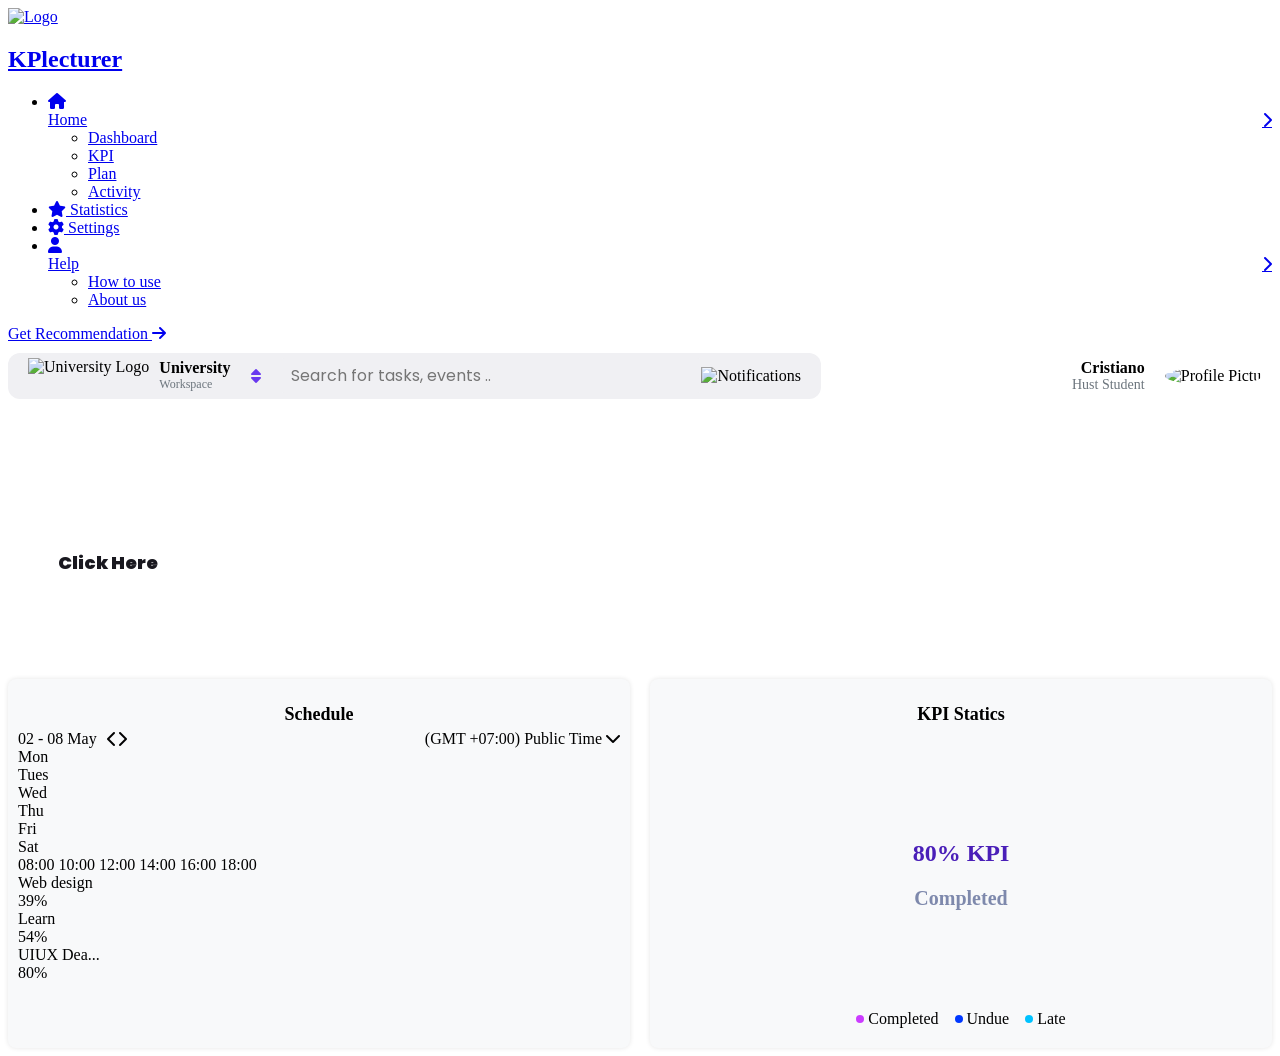
==== index.html @ 3fbd0cea "fix merge" ====
<!DOCTYPE html>
<html lang="en">
<head>
    <meta charset="UTF-8">
    <meta name="viewport" content="width=device-width, initial-scale=1.0">
    <title>KPlecturer</title>
    <link rel="stylesheet" href="main.css">
    <link rel="stylesheet" href="header.css">
    <link rel="stylesheet" href="sidebar.css">
    <link rel="stylesheet" href="schedule.css">
    <link rel="stylesheet" href="home.css">
    <link rel="stylesheet" href="https://fonts.googleapis.com/css?family=Poppins">
    <link rel="stylesheet" href="https://cdnjs.cloudflare.com/ajax/libs/font-awesome/6.0.0-beta3/css/all.min.css">  
</head>
<body>
    <div class="container">
        <div id="sidebar-container"> 
            <div id="sidebar">
                <a class="sidebar-header" href="/index.html">
                    <img src="image/logo.png" alt="Logo" class="logo">
                    <h2>KPlecturer</h2>
                </a>
                <ul class="sidebar-menu">
                    <li>
                        <a href="#">
                            <i class="fas fa-home" ></i>
                            <div style="display: flex; width: 100%; justify-content:space-between; align-items:center;">
                                Home
                                <i class="fas fa-chevron-right chevron-icon"></i>
                            </div>
                        </a>
                        <ul class="submenu">
                            <li><a href="index.html" class="menu-active">Dashboard</a></li>
                            <li><a href="kpilist.html">KPI</a></li>
                            <li><a href="plan.html">Plan</a></li>
                            <li><a href="activitylist.html">Activity</a></li>
                        </ul>
                    </li>
                    <li>
                        <a href="statistics.html">
                            <i class="fas fa-star"></i>
                            Statistics
                        </a>
                    </li>
                    <li>
                        <a href="setting.html">
                            <i class="fas fa-cog"></i>
                            Settings
                        </a>
                    </li>
                    <li>
                        <a href="#">
                            <i class="fas fa-user"></i>
                            <div style="width:100%; display:flex; justify-content:space-between; align-items:center;">
                                Help
                                <i class="fas fa-chevron-right chevron-icon"></i>
                            </div>
                        </a>
                        <ul class="submenu">
                            <li><a href="howtouse.html">How to use</a></li>
                            <li><a href="aboutus.html">About us</a></li>
                        </ul>
                    </li>
                </ul>
                <div class="sidebar-footer">
                    <a href="recomendation.html" class="btn-recommendation">Get Recommendation <i class="fas fa-arrow-right"></i></a>
                </div>
            </div>        
        </div>
        <div class="dashboard"> 
            <div id="header-container">
                <div class="header">
                    <div class="sidebar-toggle">
                        <i class="fa-solid fa-bars menu-icon" onclick="toggleSidebar()"></i>
                    </div>
                    <div class="search-bar">
                        <div class="logo-section">
                            <img src="image/Logo_Đại_học_Bách_Khoa_Hà_Nội.svg" alt="University Logo" class="logo">
                            <div style="display:flex; flex-direction: column; margin-right:16px;">
                                <span class="workspace">University</span>
                                <span class="separator">Workspace</span>
                            </div>
                            <i class="fa-solid fa-sort sort-icon"></i>
                        </div>
                        <div class="search-section">
                            <input type="text" class="search-input" placeholder="Search for tasks, events ..">
                        </div>
                        <div class="notification-section noti-dropdown">
                            <img src="image/notification-badge.svg" alt="Notifications" class="notification-icon noti-dropdown-btn">
                            <div class="noti-dropdown-content">
                                <a href="#">You have 2 tasks that are about to be late</a>
                                <a href="#">Congratulations, you have completed all your work today</a>
                                <a href="#">You haven't made plans for next week, make it now</a>
                                <a href="#" style="text-align:center">View all notifications</a>
                            </div>
                        </div>
                    </div>
                    <div class="account-section">
                        <div style="display:flex; flex-direction: column;">
                            <span class="account-name">Cristiano</span>
                            <span class="account-settings">Hust Student</span>
                        </div>
                        <div class="user-dropdown">
                            <img src="image/user-logo.jpg" alt="Profile Picture" class="profile-picture user-dropbtn">
                            <div class="user-dropdown-content">
                                <a href="setting.html">
                                    <i class="fa-solid fa-user"></i>
                                    Profile Settings
                                </a>
                                <a href="login.html">
                                    <i class="fa-solid fa-arrow-right-from-bracket"></i>                                    Log Out
                                </a>
                              </div>
                        </div>
                    </div>
                </div>            
            </div>
            <div class="banner">
                <h2>Don't know where to start with?</h2>
                <h2>We can help you</h2>
                <a href="howtouse.html" style="text-decoration: none;"><button>Click Here</button></a>
            </div>
            <div class="stats">
                <div class="schedule">
                    <div style="font-size:18px; font-weight:700; margin:5px 0; width:100%; text-align:center;">Schedule</div>
                    <div class="calendar-container">
                        <div style="display:flex; justify-content:space-between;">
                            <div class="date-range" style="display:flex; align-items:center ">
                                <span style="margin-right: 10px">02 - 08 May</span>
                                <i class="fas fa-chevron-left"></i>
                                <i class="fas fa-chevron-right"></i>
                            </div>
                            <div>
                                <span class="timezone">(GMT +07:00) Public Time</span>
                                <i class="fas fa-chevron-down"></i>
                            </div>
                        </div>
                        <div class="calendar-header">
                            <div class="day-header">
                                <span class="day-name">Mon</span>
                              </div>                      
                              <div class="day-header">
                                <span class="day-name">Tues</span>
                              </div>
                              <div class="day-header">
                                <span class="day-name">Wed</span>
                              </div>
                              <div class="day-header">
                                <span class="day-name">Thu</span>
                              </div>
                              <div class="day-header">
                                <span class="day-name">Fri</span>
                              </div>
                              <div class="day-header">
                                <span class="day-name">Sat</span>
                              </div> 
                        </div>
                        <div style="display:flex">
                            <div class="time-slot">
                                <span>08:00</span>
                                <span>10:00</span>
                                <span>12:00</span>
                                <span>14:00</span>
                                <span>16:00</span>
                                <span>18:00</span>
                            </div>              
                            <div class="grid">
                                <div class="grid-line"></div>
                                <div class="grid-line"></div>
                                <div class="grid-line"></div>
                                <div class="grid-line"></div>
                                <div class="grid-line"></div>
                                <div class="grid-line"></div>
                                <div class="grid-line"></div>
                                <div class="grid-line"></div>
                                <div class="grid-line"></div>
                                <div class="grid-line"></div>
                                <div class="grid-line"></div>
                                <div class="grid-line"></div>
                                <div class="grid-line"></div>
                                <div class="grid-line"></div>
                                <div class="grid-line"></div>
                                <div class="grid-line"></div>
                                <div class="grid-line"></div>
                                <div class="grid-line"></div>
                                <div class="grid-line"></div>
                                <div class="grid-line"></div>
                                <div class="grid-line"></div>
                                <div class="grid-line"></div>
                                <div class="grid-line"></div>
                                <div class="grid-line"></div>
                                <div class="grid-line"></div>
                                <div class="grid-line"></div>
                                <div class="grid-line"></div>
                                <div class="grid-line"></div>
                                <div class="grid-line"></div>
                                <div class="grid-line"></div>
                                <div class="grid-line"></div>
                                <div class="grid-line"></div>
                                <div class="grid-line"></div>
                                <div class="grid-line"></div>
                                <div class="grid-line"></div>
                                <div class="grid-line"></div>
                            </div>          
                        </div>
                      </div>     
                      <div class=task1>
                        <div class="task1-background"></div>
                        <div class=task1-background2>
                          <div class="e638_2909"></div>
                          <span  class="task1-title">Web design </span>
                          <div class="e638_2911"></div>
                        </div>
                        <div class=e638_2912>
                          <div class="e638_2913"></div><span  class="task1-title2">39%</span>
                        </div>
                      </div>
                      <div class=task2>
                        <div class="e638_2917"></div>
                        <div class=e638_2918>
                          <div class="e638_2919"></div><span  class="e638_2920">Learn</span>
                          <div class="e638_2921"></div>
                        </div>
                        <div class=e638_2922>
                          <div class="e638_2923"></div><span  class="e638_2924">54%</span>
                        </div>
                      </div>
                      <div class=task3>
                        <div class="e638_2891"></div>
                        <div class=e638_2892>
                          <div class="e638_2893"></div><span  class="e638_2894">UIUX Dea...</span>
                          <div class="e638_2895"></div>
                        </div>
                        <div class=e638_2896>
                          <div class="e638_2897"></div><span  class="e638_2898">80%</span>
                        </div>    
                      </div>             
                </div>
                <div class="kpi-stats">
                    <div style="font-size:18px; font-weight:700; margin:5px 0;">KPI Statics</div>
                    <div class="kpi-circle">
                        <span>80% KPI</span>
                        <p>Completed</p>
                    </div>
                    <div style="display: flex; justify-content:space-around; margin-top:20px;">
                        <div style="display: flex; align-items: center; margin-right:16px;">
                            <div style="width:8px; height:8px; background-color:#cb3cff; border-radius:8px; margin-right:4px;"></div>
                            Completed
                        </div>
                        <div style="display: flex; align-items: center; margin-right:16px;">
                            <div style="width:8px; height:8px; background-color:#0038ff; border-radius:8px; margin-right:4px;"></div>
                            Undue
                        </div>
                        <div style="display: flex; align-items: center;">
                            <div style="width:8px; height:8px; background-color:#00c2ff; border-radius:8px; margin-right:4px;"></div>
                            Late
                        </div>
                    </div>
                </div>
            </div>
        </div>
    </div>

    <script src="sidebar.js"></script>
</body>
</html>
---- header.css ----
.header {
    display: flex;
    align-items: center;
    justify-content: space-between;
    padding: 10px 0;
    width: 100%; /* Chiếm toàn bộ chiều rộng */
    top: 0; /* Đặt header ở phía trên */
    left: 0; /* Đặt header ở bên trái */
    z-index: 1000; /* Đảm bảo header luôn ở trên cùng */
    background: white; /* Nền trắng */
    transition: all 0.3s ease; /* Hiệu ứng chuyển đổi mượt mà */
}


.search-bar {
    background-color: #f0f0f3;
    display: flex;
    align-items: center;
    padding: 5px 20px;
    border-radius: 12px;
    
}

.logo-section, .search-section, .notification-section, .account-section {
    display: flex;
    align-items: center;
}

.logo-section {
    margin-right: 20px;
}

.account-section{
    width: 200px;
    display: flex;
    align-items: center;
    justify-content: end;
    white-space: nowrap; /* Đảm bảo không bị tràn chữ */
    gap: 10px; /* Thêm khoảng cách giữa các phần tử */
}

.logo {
    height: 36px;
    margin-right: 10px;
}

.workspace {
    font-size: 16px;
    font-weight: bold;
    margin-right: 5px;
}

.separator {
    font-size: 12px;
    color: #6c757d;
}

.search-input {
    width: 400px;
    padding: 5px 10px;
    font-size: 16px;
    border: none;
    border-radius: 4px;
    background-color: #f0f0f3;
    margin-bottom: 0;
    margin-top: 0;
    font-family: poppins;
    box-sizing: content-box;
}

.search-input:focus {
    outline: none;
}

.notification-icon {
    height: 24px;
}

.profile-picture {
    height: 40px;
    width: 40px;
    border-radius: 50%;
    margin: 0 10px;
}

.account-name {
    display: flex;
    font-size: 16px;
    font-weight: bold;
    justify-content: end;
}

.account-settings {
    display: flex;
    font-size: 14px;
    color: #6c757d;
    justify-content: end;
}

.sort-icon {
   color: #6938ef;
}

.noti-dropbtn {
    cursor: pointer;
}

.noti-dropdown {
    position: relative;
    display: inline-block;
}

.noti-dropdown-content {
    display: none;
    position: absolute;
    top: 25px;
    background-color: #f9f9f9;
    min-width: 300px;
    box-shadow: 0px 8px 16px 0px rgba(0,0,0,0.2);
    z-index: 1;
    border-radius: 8px;
}

.noti-dropdown-content a {
    color: black;
    padding: 12px 16px;
    text-decoration: none;
    display: block;
    border-bottom: 1px solid #dcdcdc;
}

.noti-dropdown-content a:hover {
    background-color: #f1f1f1;
}

.noti-dropdown:hover .noti-dropdown-content {
    display: block;
}

.user-dropbtn {
    cursor: pointer;
}

.user-dropdown {
    position: relative;
    display: inline-block;
}

.user-dropdown-content {
    display: none;
    position: absolute;
    top: 44px;
    right: 0px;
    background-color: #f9f9f9;
    min-width: 200px;
    box-shadow: 0px 8px 16px 0px rgba(0,0,0,0.2);
    z-index: 1;
    border-radius: 8px;
}

.user-dropdown-content a {
    color: black;
    padding: 12px 16px;
    text-decoration: none;
    display: block;
    border-bottom: 1px solid #dcdcdc;
}

.user-dropdown-content a:hover {
    background-color: #f1f1f1;
}

.user-dropdown:hover .user-dropdown-content {
    display: block;
}
/* Media Queries for Responsive Design */
@media (max-width: 1200px) {
    .search-input {
        width: 300px; /* Thu gọn search bar khi màn hình nhỏ hơn 1200px */
    }
}

@media (max-width: 992px) {
    .search-input {
        width: 230px; /* Thu gọn search bar khi màn hình nhỏ hơn 992px */
    }
}

@media (max-width: 768px) {
    .search-input {
        width: 150px; /* Thu gọn search bar khi màn hình nhỏ hơn 768px */
    }

}
    @media (max-width: 600px) {
        .search-input {
            width: 100px; /* Thu gọn search bar khi màn hình nhỏ hơn 768px */
        }

    .header {
        padding: 5px 10px; /* Thu gọn padding header khi màn hình nhỏ hơn 768px */
    }

}
---- home.css ----
.banner {
    background-image: url('https://github.com/yuherus/uiux/blob/master/image/banner.png?raw=true');
    height: 150px;
    color: #fff;
    padding: 20px;
    border-radius: 8px;
    margin-top: 20px;
}
.banner h2 {
    margin: 0;
    font-size: 24px;
}

.banner button {
    display: flex;
    align-items: center;
    justify-content: center;
    width: 160px;
    height: 40px;
    margin-top: 40px;
    background-color: #fff;
    color: #19181f;
    border: none;
    padding: 10px 20px;
    border-radius: 4px;
    cursor: pointer;
    font-size: 18px;
    font-weight: 900;
    font-family: poppins;
}

.banner button:hover {
    background-color: #e9e9e9;
    color: #4a1fb8;
}

.stats {
    display: flex;
    margin-top: 20px;
    width: 100%;
    margin-top: 50px;
}

.schedule,
.kpi-stats {
    flex: 1;
    margin-right: 20px;
    margin-top: 10px;
    padding: 20px 10px;
    background-color: #f8f9fa;
    border-radius: 8px;
    box-shadow: 0 0 5px rgba(0, 0, 0, 0.1);
    transition: transform 0.3s ease, box-shadow 0.3s ease;
}

.schedule:hover,
.kpi-stats:hover {
    transform: translateY(-10px);
    box-shadow: 0 5px 10px rgba(0, 0, 0, 0.2);
}

.schedule {
    position: relative;
}

.kpi-stats {
    display: flex;
    flex-direction: column;
    margin-right: 0;
    justify-content: start;
    align-items: center;
}

.kpi-circle {
    width: 240px;
    height: 240px;
    background-image: url(image/kpi-chart.png);
    text-align: center;
    margin-top: 20px;
    display: flex;
    flex-direction: column;
    justify-content: center;
    align-items: center;
}

.kpi-circle span {
    padding-top: 30px;
    font-size: 24px;
    font-weight: bold;
    color: #4a1fb8;
}

.kpi-circle p {
    font-size: 20px;
    font-weight: 600;
    color: #7e89ac;
}

@media(max-width: 1024px) and (min-width: 768px) {
    .dashboard {
        margin-right: -20px;
    }

    .banner {
        border-radius: 4px;
        height: fit-content;
        font-size: 16px;
        margin-left: 10px;


    }

    .button {
        width: 80px;
        height: 25px;
        font-size: 14px;
        margin: top -50px;
        ;

    }

    .stats {
        flex-direction: column;
    }

    .schedule,
    .kpi-stats {
        padding: 10px 20px;
        margin: 10px;
    }
    .kpi-stats{
        margin-top: 50px;
    }

    .schedule {
        align-content: center;
    }

    .task1 {
        left: 79px;
    }

    .task3 {

        left: 273px;
        top: 300px;
    }

    .calendar-header {
        width: 68%;
    }
}

@media(max-width: 768px) {
    .dashboard {
        margin-right: 20px;
    }
    .banner {
       border-radius: 4px;
        font-size: 16px;
        margin-left: 30px;
       

    }

    .banner button {
        display: flex;
        align-items: center;
        justify-content: center;
        width: 160px;
        height: 40px;
        margin: 0px;
        background-color: #fff;
        color: #19181f;
        border: none;
        padding: 10px 20px;
        border-radius: 4px;
        cursor: pointer;
        font-size: 18px;
        font-weight: 900;
        font-family: poppins;

    }

    .stats {
        flex-direction: column;
    }

    .schedule,
    .kpi-stats {
        width: 100%;
        margin-left: 30px;

    }

    .schedule {
        align-content: center;
    }

    .task1 {
        left: 79px;
    }

    .task3 {

        left: 255px;
        top: 300px;
    }

    .calendar-header {
        width: 80%;
    }
}
@media screen and (max-width: 768px) {
   
    .dashboard {
        margin-left: 30px;
        width: 100%;
        padding-right: 30px;
    }
 
    #sidebar-container {
        display: none;
    }
   
    .search-bar {
        display: flex;
        justify-content: space-between;
        align-items: center;
    }
    .menu-icon {
        width: 30px;
        height: 30px;
        cursor: pointer;
    }

    .sidebar-toggle {
        margin-right: 20px;
    }

}
@media screen and (min-width: 768px) {
    .sidebar-toggle {
        display: none;
    }
}
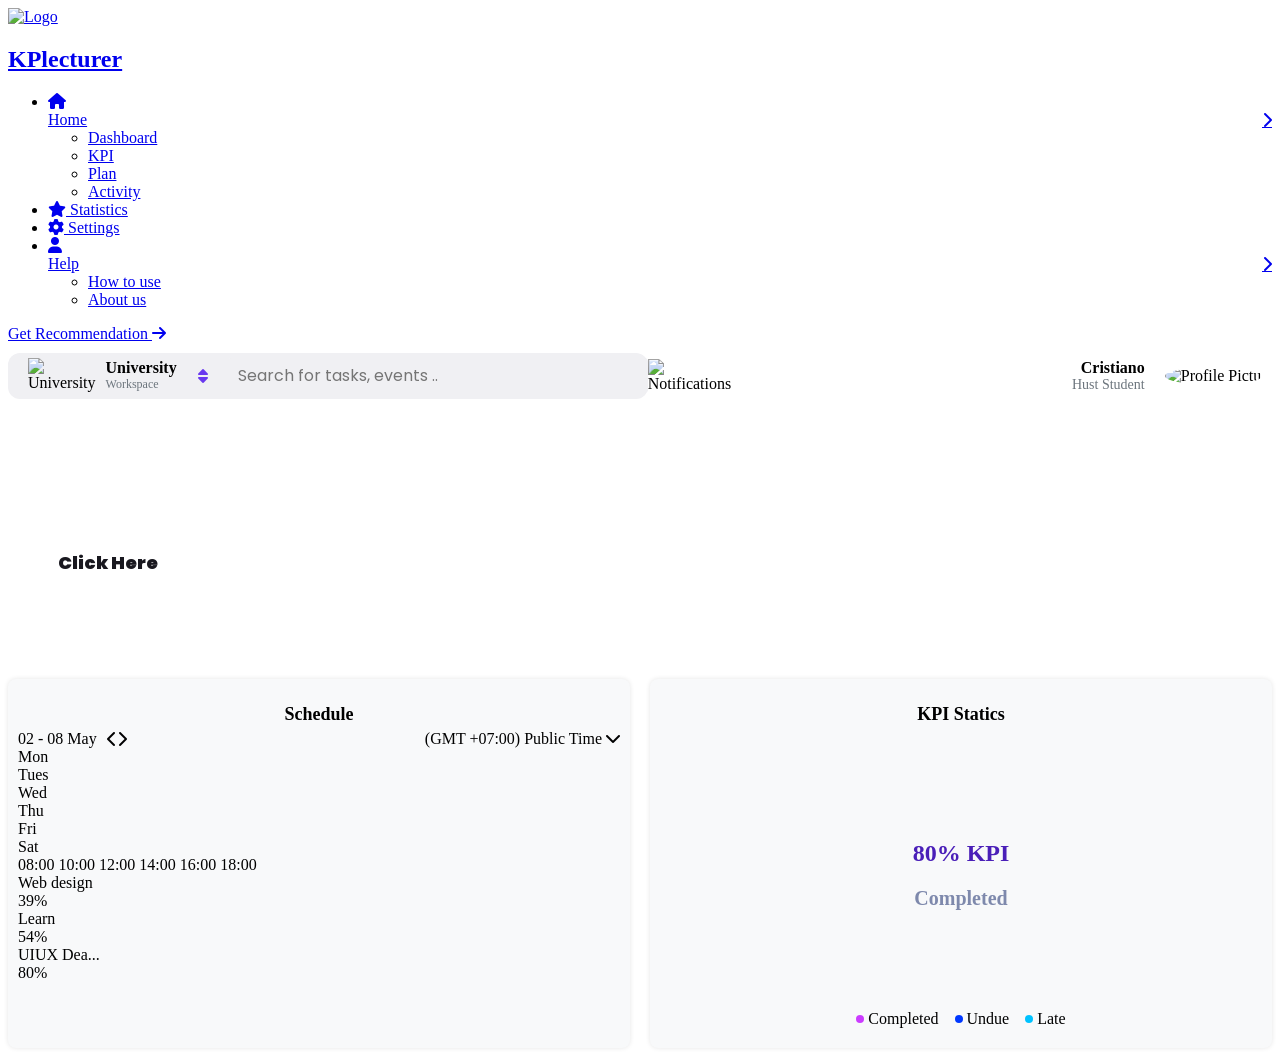
==== commit f7b7a3da: "fix conflict" ====
--- a/index.html
+++ b/index.html
@@ -86,12 +86,32 @@
                             <input type="text" class="search-input" placeholder="Search for tasks, events ..">
                         </div>
                         <div class="notification-section noti-dropdown">
-                            <img src="image/notification-badge.svg" alt="Notifications" class="notification-icon noti-dropdown-btn">
+                            <img src="image/notification-badge.svg" alt="Notifications"
+                                class="notification-icon noti-dropdown-btn">
                             <div class="noti-dropdown-content">
-                                <a href="#">You have 2 tasks that are about to be late</a>
-                                <a href="#">Congratulations, you have completed all your work today</a>
-                                <a href="#">You haven't made plans for next week, make it now</a>
-                                <a href="#" style="text-align:center">View all notifications</a>
+                                <div class="noti-item">
+                                    <span class="noti-icon">🕒</span>
+                                    <div class="noti-text">
+                                        <strong>Hi! It's KPIecture.</strong>
+                                        <p>You're running late. Finish your Coding activity before it's too late!</p>
+                                    </div>
+                                </div>
+                                <div class="noti-item">
+                                    <span class="noti-icon">⏳</span>
+                                    <div class="noti-text">
+                                        <strong>Hi! It's KPIecture.</strong>
+                                        <p>You just have 1 hour to make your Prepare Text Book done before you're left
+                                            behind!</p>
+                                    </div>
+                                </div>
+                                <div class="noti-item">
+                                    <span class="noti-icon">⏳</span>
+                                    <div class="noti-text">
+                                        <strong>Hi! It's KPIecture.</strong>
+                                        <p>Time's up! Complete your Assistance task now to reach KPI goal!</p>
+                                    </div>
+                                </div>
+                                <a href="#" class="view-all">View all notifications</a>
                             </div>
                         </div>
                     </div>
--- a/header.css
+++ b/header.css
@@ -18,7 +18,9 @@
     align-items: center;
     padding: 5px 20px;
     border-radius: 12px;
-    
+    width:600px;
+
+
 }
 
 .logo-section, .search-section, .notification-section, .account-section {
@@ -173,6 +175,73 @@
 .user-dropdown:hover .user-dropdown-content {
     display: block;
 }
+/* CSS for Notification Dropdown */
+.notification-section {
+    position: relative;
+    display: inline-block;
+}
+
+.notification-icon {
+    cursor: pointer;
+    width: 24px;
+    height: 24px;
+}
+
+.noti-dropdown-content {
+    display: none;
+    position: absolute;
+    background: linear-gradient(90deg, rgba(89, 37, 220, 0.6), rgba(156, 60, 231, 0.6));
+    color: white;
+    min-width: 300px;
+    box-shadow: 0px 8px 16px 0px rgba(0, 0, 0, 0.2);
+    z-index: 1;
+    border-radius: 8px;
+    padding: 10px;
+}
+
+.noti-item {
+    display: flex;
+    align-items: center;
+    background-color: white;
+    color: black;
+    border-radius: 8px;
+    margin: 5px 0;
+    padding: 10px;
+}
+
+.noti-icon {
+    font-size: 24px;
+    margin-right: 10px;
+}
+
+.noti-text strong {
+    display: block;
+    font-size: 14px;
+    margin-bottom: 5px;
+}
+
+.noti-text p {
+    margin: 0;
+    font-size: 12px;
+}
+
+.view-all {
+    display: block;
+    text-align: center;
+    color: white !important; /* Force white color */
+    padding: 10px;
+    text-decoration: none;
+}
+
+.view-all:hover {
+    color: #e0e0e0 !important; /* Force light grey color */
+    text-decoration: underline;
+}
+
+.notification-section:hover .noti-dropdown-content {
+    display: block;
+}
+
 /* Media Queries for Responsive Design */
 @media (max-width: 1200px) {
     .search-input {
